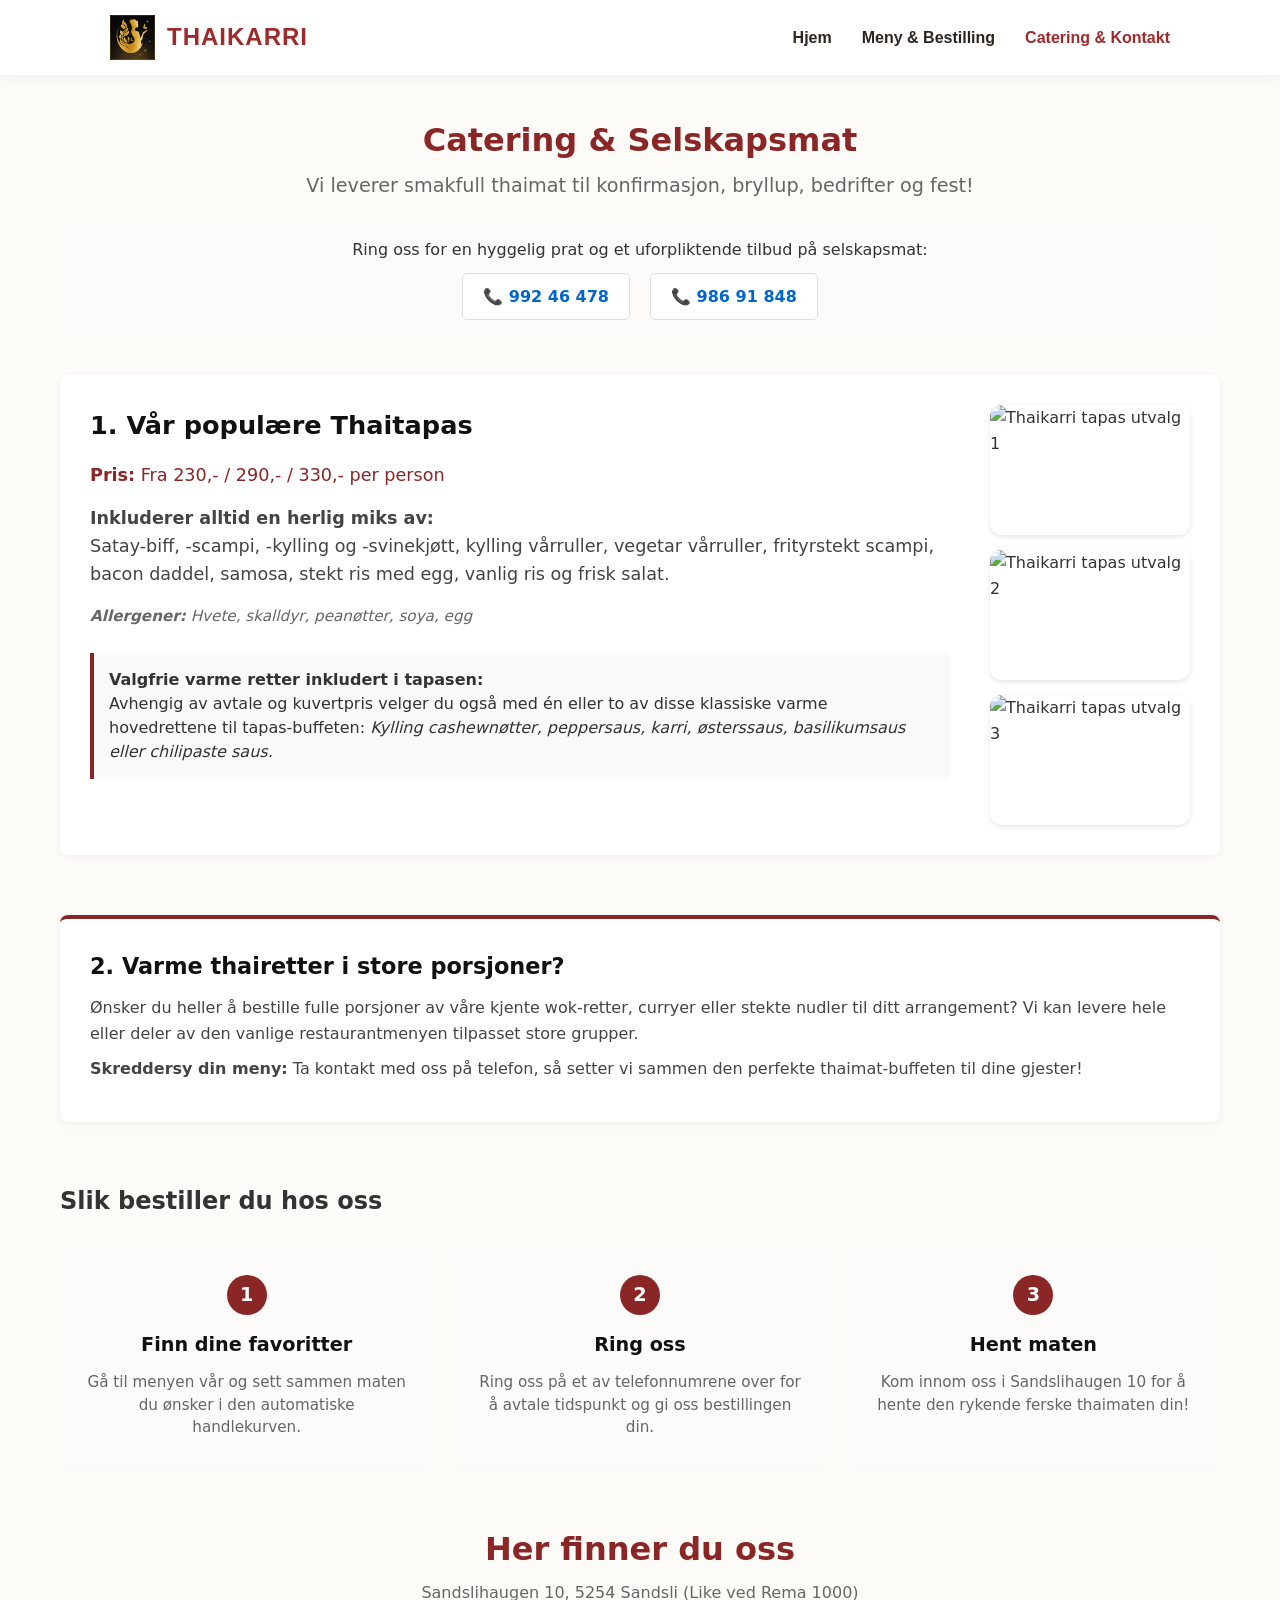
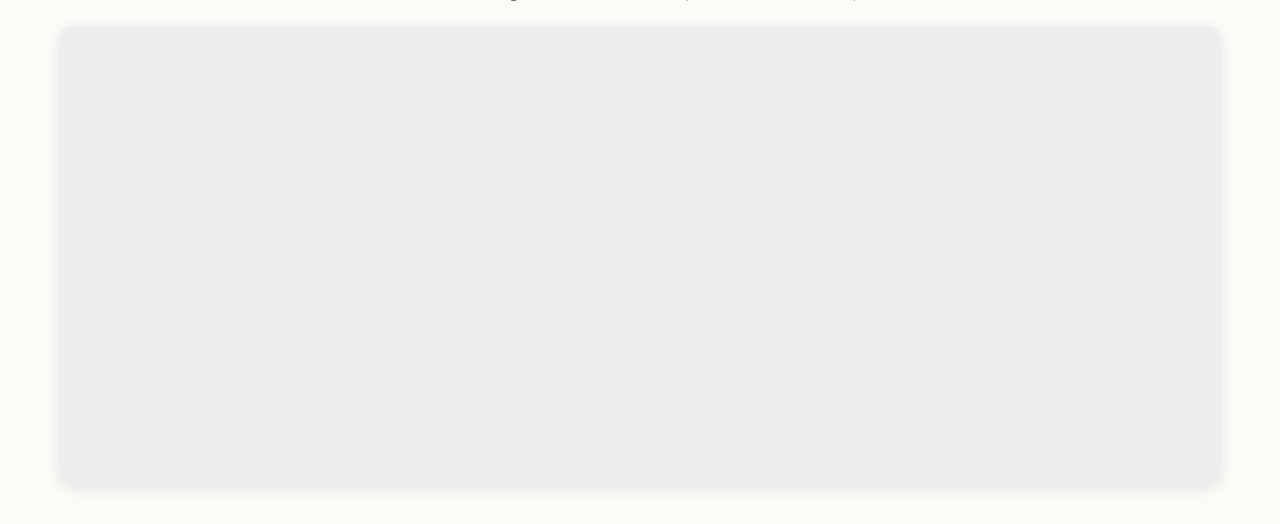
==== catering.html @ e6e2b479 "Første commit" ====
<!doctype html>
<html lang="no">
  <head>
    <meta charset="UTF-8" />
    <meta name="viewport" content="width=device-width, initial-scale=1.0" />
    <title>Catering | Thaikarri</title>
    <link rel="stylesheet" href="felles.css" />
    <link rel="stylesheet" href="catering.css" />
  </head>
  <body>
    <header>
      <nav class="nav-container">
        <a href="index.html" class="logo-link">
          <div class="logo-wrapper">
            <img src="logo.png" alt="Thaikarri Logo" class="header-logo" />
            <h1>THAIKARRI</h1>
          </div>
        </a>
        <ul class="nav-links">
          <li><a href="index.html">Hjem</a></li>
          <li><a href="meny.html">Meny & Bestilling</a></li>
          <li><a href="catering.html" class="active">Catering & Kontakt</a></li>
        </ul>
      </nav>
    </header>

    <main class="catering-container">
      <section class="catering-hoved">
        <h2>Catering & Selskapsmat</h2>
        <p class="pris-info">
          Vi leverer smakfull thaimat til konfirmasjon, bryllup, bedrifter og
          fest!
        </p>

        <div class="kontakt-bokser">
          <p>
            Ring oss for en hyggelig prat og et uforpliktende tilbud på
            selskapsmat:
          </p>
          <div class="tlf-knapper">
            <a href="tel:99246478" class="tlf-link">📞 992 46 478</a>
            <a href="tel:98691848" class="tlf-link">📞 986 91 848</a>
          </div>
        </div>

        <div class="tapas-meny-kort">
          <div class="tapas-tekst">
            <h3>1. Vår populære Thaitapas</h3>
            <p class="pris-tag">
              <strong>Pris:</strong> Fra 230,- / 290,- / 330,- per person
            </p>
            <p class="tapas-ingredienser">
              <strong>Inkluderer alltid en herlig miks av:</strong><br />
              Satay-biff, -scampi, -kylling og -svinekjøtt, kylling vårruller,
              vegetar vårruller, frityrstekt scampi, bacon daddel, samosa, stekt
              ris med egg, vanlig ris og frisk salat.
            </p>
            <p class="allergener">
              <strong>Allergener:</strong> Hvete, skalldyr, peanøtter, soya, egg
            </p>

            <div class="avtale-info">
              <p>
                <strong>Valgfrie varme retter inkludert i tapasen:</strong
                ><br />
                Avhengig av avtale og kuvertpris velger du også med én eller to
                av disse klassiske varme hovedrettene til tapas-buffeten:
                <em
                  >Kylling cashewnøtter, peppersaus, karri, østerssaus,
                  basilikumsaus eller chilipaste saus.</em
                >
              </p>
            </div>
          </div>

          <div class="tapas-bilder-galleri">
            <img src="catering-1.jpg" alt="Thaikarri tapas utvalg 1" />
            <img src="catering-2.jpg" alt="Thaikarri tapas utvalg 2" />
            <img src="catering-3.jpg" alt="Thaikarri tapas utvalg 3" />
          </div>
        </div>

        <div class="annen-catering-boks">
          <h3>2. Varme thairetter i store porsjoner?</h3>
          <p>
            Ønsker du heller å bestille fulle porsjoner av våre kjente
            wok-retter, curryer eller stekte nudler til ditt arrangement? Vi kan
            levere hele eller deler av den vanlige restaurantmenyen tilpasset
            store grupper.
          </p>
          <p>
            <strong>Skreddersy din meny:</strong> Ta kontakt med oss på telefon,
            så setter vi sammen den perfekte thaimat-buffeten til dine gjester!
          </p>
        </div>
      </section>

      <section class="bestilling-info-seksjon">
        <h2>Slik bestiller du hos oss</h2>
        <div class="steg-container">
          <div class="steg-boks">
            <div class="steg-tall">1</div>
            <h4>Finn dine favoritter</h4>
            <p>
              Gå til menyen vår og sett sammen maten du ønsker i den automatiske
              handlekurven.
            </p>
          </div>
          <div class="steg-boks">
            <div class="steg-tall">2</div>
            <h4>Ring oss</h4>
            <p>
              Ring oss på et av telefonnumrene over for å avtale tidspunkt og gi
              oss bestillingen din.
            </p>
          </div>
          <div class="steg-boks">
            <div class="steg-tall">3</div>
            <h4>Hent maten</h4>
            <p>
              Kom innom oss i Sandslihaugen 10 for å hente den rykende ferske
              thaimaten din!
            </p>
          </div>
        </div>
      </section>

      <section class="kart-seksjon">
        <h2>Her finner du oss</h2>
        <p class="adresse-tekst">
          Sandslihaugen 10, 5254 Sandsli (Like ved Rema 1000)
        </p>

        <div class="kart-wrapper">
          <iframe
            src="https://www.google.com/maps/embed?pb=!1m18!1m12!1m3!1d2035.7954988775683!2d5.281862577317711!3d60.29743507507914!2m3!1f0!2f0!3f0!3m2!1i1024!2i768!4f13.1!3m3!1m2!1s0x463cf905391c53df%3A0x6a214fa397268d06!2sSandslihaugen%2010%2C%205254%20Sandsli!5e0!3m2!1sno!2sno!4v1710000000000!5m2!1sno!2sno"
            width="100%"
            height="450"
            style="border: 0"
            allowfullscreen=""
            loading="lazy"
            referrerpolicy="no-referrer-when-downgrade"
          >
          </iframe>
        </div>
      </section>
    </main>
  </body>
</html>
---- felles.css ----
/* --- FELLES STILER OG VARIABLER --- */
:root {
  --bakgrunn: #fdfbf7; /* Varm, menneskelig kremhvit */
  --tekst-mork: #2c2520; /* Myk mørkegrå/brun i stedet for hard svart */
  --kontrast-rod: #9e2a2b; /* Dyp thairød (varm og innbydende) */
  --kontrast-gull: #e09f3e; /* Varm gul/gull til detaljer */
  --hvit: #ffffff;
  --font-hoved: "Segoe UI", Tahoma, Geneva, Verdana, sans-serif;
}

* {
  margin: 0;
  padding: 0;
  box-sizing: border-box;
}

body {
  font-family: var(--font-hoved);
  background-color: var(--bakgrunn);
  color: var(--tekst-mork);
  line-height: 1.6;
}

/* --- NAVIGASJON (HEADER) --- */
header {
  background-color: var(--hvit);
  box-shadow: 0 2px 10px rgba(0, 0, 0, 0.05);
  position: sticky;
  top: 0;
  z-index: 1000;
}

.nav-container {
  max-width: 1100px;
  margin: 0 auto;
  display: flex;
  justify-content: space-between;
  align-items: center;
  padding: 15px 20px; /* Justert for å matche ny logohøyde */
}

/* Klikkbar logo-lenke og innpakning */
.logo-link {
  text-decoration: none;
  color: inherit;
}

.logo-wrapper {
  display: flex;
  align-items: center;
  gap: 12px; /* Mellomrom mellom bildelogo og tekst */
}

.header-logo {
  height: 45px;
  width: auto;
  object-fit: contain;
}

.logo-wrapper h1 {
  font-size: 24px;
  color: var(--kontrast-rod);
  font-weight: 700;
  letter-spacing: 1px;
  margin: 0;
}

.nav-links {
  display: flex;
  list-style: none;
  gap: 30px;
}

.nav-links a {
  text-decoration: none;
  color: var(--tekst-mork);
  font-weight: 600;
  transition: color 0.3s;
}

.nav-links a:hover,
.nav-links a.active {
  color: var(--kontrast-rod);
}

/* --- KNAPPER --- */
.btn {
  display: inline-block;
  background-color: var(--kontrast-rod);
  color: var(--hvit);
  padding: 12px 24px;
  text-decoration: none;
  border-radius: 4px;
  font-weight: 600;
  transition: background 0.3s;
  border: none;
  cursor: pointer;
}

.btn:hover {
  background-color: #7a2021;
}

/* --- FOOTER --- */
footer {
  background-color: var(--tekst-mork);
  color: var(--bakgrunn);
  padding: 40px 20px;
  margin-top: 60px;
}

.footer-container {
  max-width: 1100px;
  margin: 0 auto;
  display: grid;
  grid-template-columns: repeat(auto-fit, minmax(250px, 1fr));
  gap: 30px;
}

.footer-section h3 {
  color: var(--kontrast-gull);
  margin-bottom: 15px;
}

.footer-bottom {
  text-align: center;
  margin-top: 30px;
  padding-top: 20px;
  border-top: 1px solid #453c35;
  font-size: 14px;
}
---- catering.css ----
/* --- Hovedoppsett for catering-siden --- */
.catering-container {
  max-width: 1200px;
  margin: 40px auto;
  padding: 0 20px;
  font-family:
    system-ui,
    -apple-system,
    sans-serif;
  color: #333;
}

/* Seksjonstitler og prisinfo */
.catering-hoved h2,
.kart-seksjon h2 {
  text-align: center;
  color: #8b2626; /* Fin rød-tone som matcher thaimat-stilen */
  font-size: 2rem;
  margin-bottom: 5px;
}

.pris-info {
  text-align: center;
  font-size: 1.2rem;
  color: #666;
  margin-bottom: 20px;
}

/* Telefonknapper og kontakt */
.kontakt-bokser {
  text-align: center;
  margin-bottom: 40px;
  background-color: #fcfbf9;
  padding: 15px;
  border-radius: 8px;
}

.tlf-knapper {
  display: flex;
  justify-content: center;
  gap: 20px;
  margin-top: 10px;
}

.tlf-link {
  display: inline-block;
  padding: 10px 20px;
  background-color: #fff;
  border: 1px solid #ddd;
  border-radius: 5px;
  color: #0066cc;
  text-decoration: none;
  font-weight: bold;
  transition: all 0.2s ease;
}

.tlf-link:hover {
  background-color: #0066cc;
  color: #fff;
  border-color: #0066cc;
}

/* --- Tapas-kortet (Flexbox-magien) --- */
.tapas-meny-kort {
  display: flex;
  justify-content: space-between;
  gap: 40px;
  background-color: #fff;
  padding: 30px;
  border-radius: 8px;
  box-shadow: 0 2px 10px rgba(0, 0, 0, 0.05);
  margin-bottom: 60px;
}

/* Venstresiden med tekst */
.tapas-tekst {
  flex: 1; /* Tar opp resten av plassen på venstre side */
}

.tapas-tekst h3 {
  font-size: 1.6rem;
  margin-top: 0;
  margin-bottom: 15px;
  color: #111;
}

.tapas-ingredienser {
  font-size: 1.1rem;
  line-height: 1.6;
  color: #444;
  margin-bottom: 15px;
}

.allergener {
  font-size: 0.95rem;
  color: #666;
  font-style: italic;
  margin-bottom: 25px;
}

.avtale-info {
  background-color: #f9f9f9;
  padding: 15px;
  border-left: 4px solid #8b2626;
  border-radius: 0 4px 4px 0;
}

.avtale-info p {
  margin: 0;
  line-height: 1.5;
}

/* Høyresiden med bildegalleriet */
.tapas-bilder-galleri {
  display: flex;
  flex-direction: column; /* Stabler bildene oppå hverandre */
  gap: 15px;
  width: 200px; /* Bestemmer bredden på bildekolonnen */
  flex-shrink: 0; /* Hindrer bildene i å bli klemt flate */
}

.tapas-bilder-galleri img {
  width: 100%;
  height: 130px;
  object-fit: cover; /* Sørger for at bildene fyller ut boksen pent uten å bli strukket */
  border-radius: 12px; /* De fine runde hjørnene fra bildet ditt */
  box-shadow: 0 2px 5px rgba(0, 0, 0, 0.1);
}

/* --- Kart-seksjonen --- */
.adresse-tekst {
  text-align: center;
  color: #666;
  margin-bottom: 20px;
}

.kart-wrapper {
  width: 100%;
  border-radius: 12px;
  overflow: hidden; /* Sørger for at selve kartet også får runde hjørner */
  box-shadow: 0 4px 15px rgba(0, 0, 0, 0.1);
  background-color: #eee;
}

/* --- Responsivt design (for mobilskjermer) --- */
@media (max-width: 768px) {
  .tapas-meny-kort {
    flex-direction: column; /* Flytter bildene under teksten på mobil */
  }

  .tapas-bilder-galleri {
    width: 100%; /* Bildene tar full bredde på mobil */
    flex-direction: row; /* Legger bildene ved siden av hverandre på mobil istedenfor */
    overflow-x: auto; /* Lar kunden scrolle sidelengs hvis det ikke er plass */
  }

  .tapas-bilder-galleri img {
    width: 31%;
    height: 100px;
  }

  .tlf-knapper {
    flex-direction: column;
    gap: 10px;
  }
}
/* --- Slik bestiller du seksjonen --- */
.bestilling-info-seksjon {
  margin-bottom: 60px;
}

.steg-container {
  display: flex;
  justify-content: space-between;
  gap: 20px;
  margin-top: 30px;
}

.steg-boks {
  flex: 1;
  background-color: #fcfbf9;
  padding: 25px;
  border-radius: 8px;
  text-align: center;
  box-shadow: 0 2px 8px rgba(0, 0, 0, 0.02);
}

.steg-tall {
  width: 40px;
  height: 40px;
  background-color: #8b2626;
  color: white;
  border-radius: 50%;
  display: flex;
  align-items: center;
  justify-content: center;
  font-weight: bold;
  font-size: 1.2rem;
  margin: 0 auto 15px auto;
}

.steg-boks h4 {
  margin: 0 0 10px 0;
  font-size: 1.2rem;
  color: #111;
}

.steg-boks p {
  margin: 0;
  color: #666;
  font-size: 0.95rem;
  line-height: 1.5;
}

/* Gjør det mobiltilpasset */
@media (max-width: 768px) {
  .steg-container {
    flex-direction: column;
    gap: 15px;
  }
}
.pris-tag {
  font-size: 1.1rem;
  color: #8b2626;
  margin-bottom: 15px;
}

.annen-catering-boks {
  background-color: #fff;
  padding: 30px;
  border-radius: 8px;
  box-shadow: 0 2px 10px rgba(0, 0, 0, 0.05);
  border-top: 4px solid #8b2626;
  margin-bottom: 60px;
}

.annen-catering-boks h3 {
  font-size: 1.4rem;
  color: #111;
  margin-top: 0;
  margin-bottom: 10px;
}

.annen-catering-boks p {
  color: #444;
  line-height: 1.6;
  margin-bottom: 10px;
}
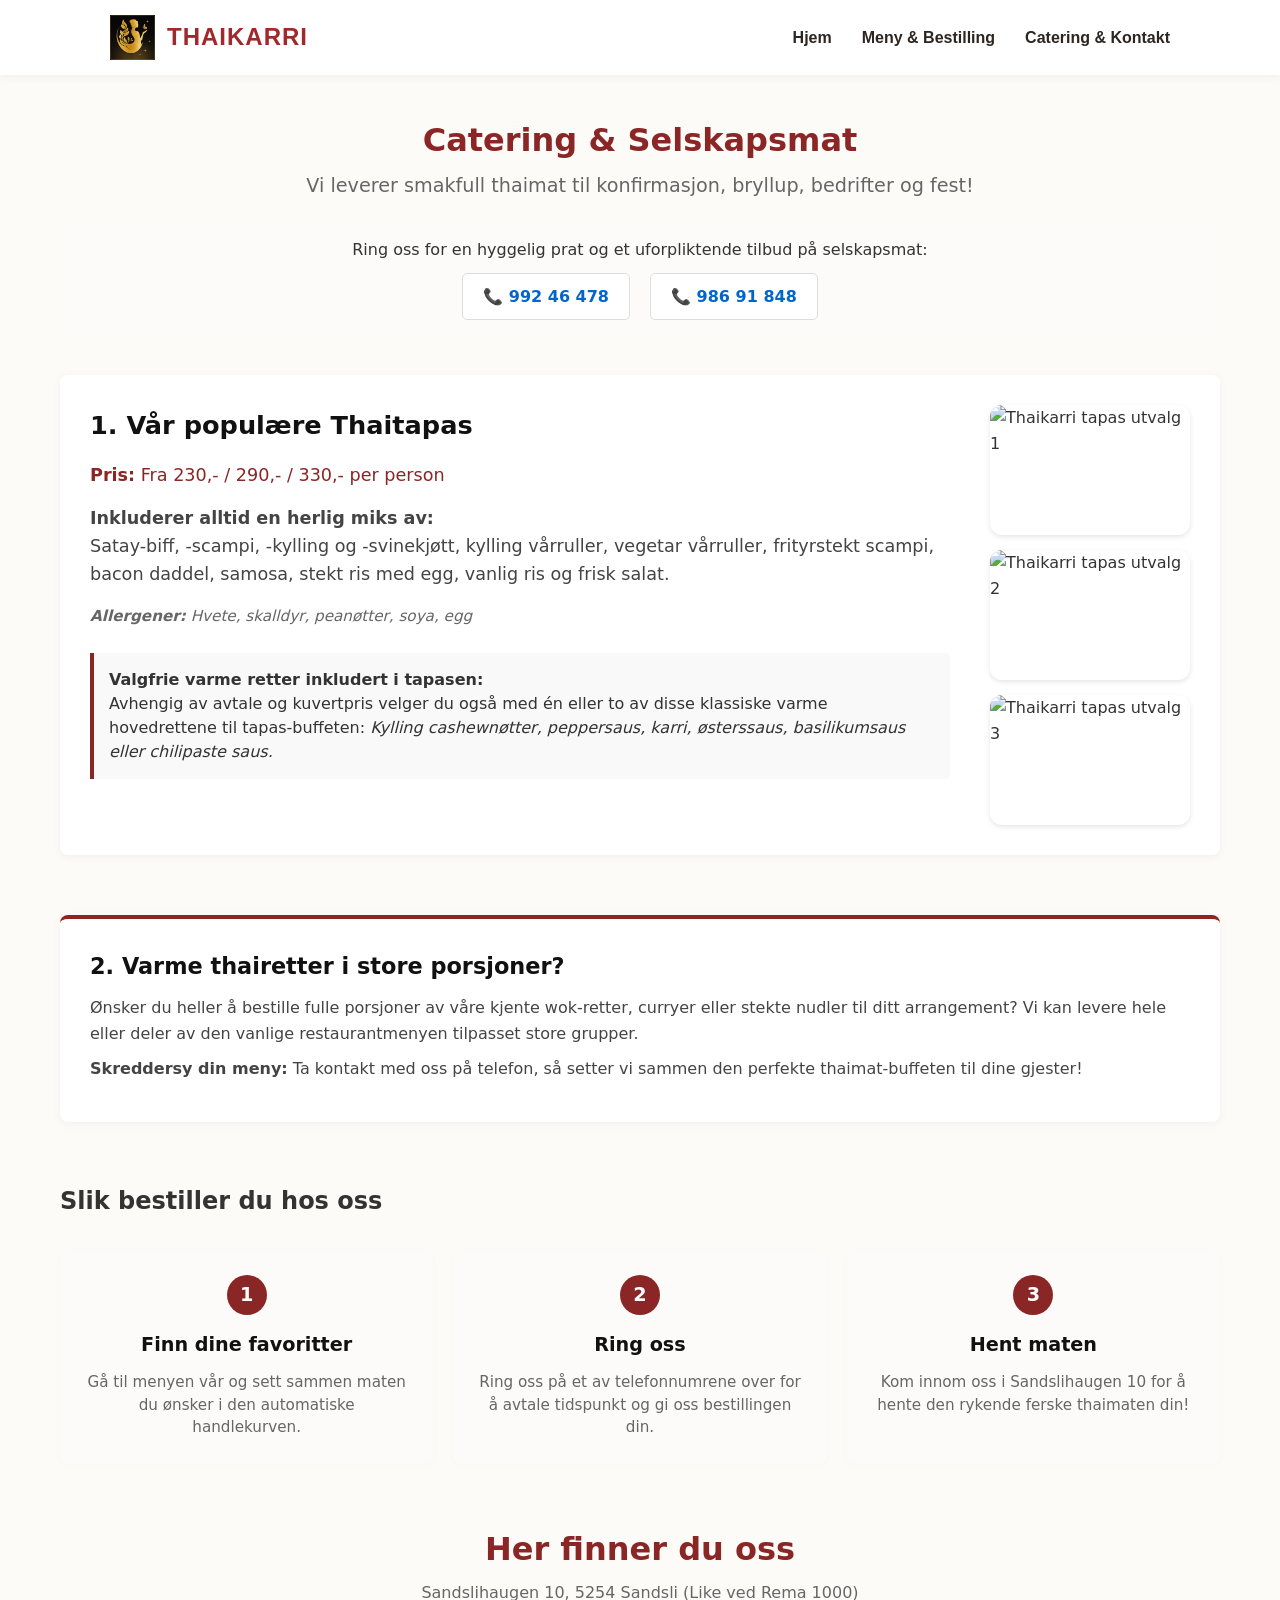
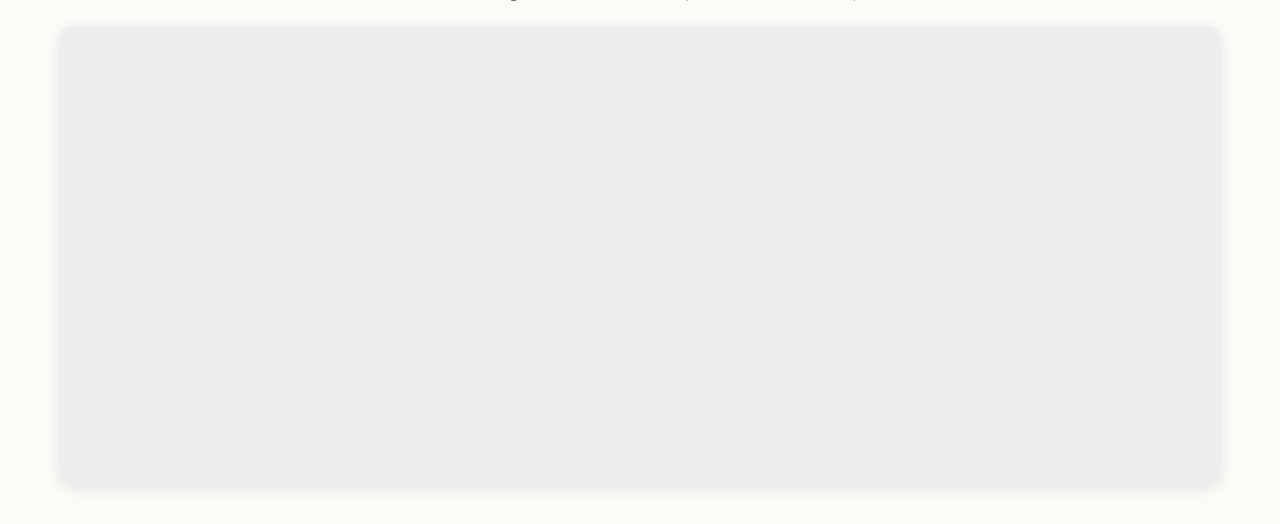
==== commit be5b9e3f: "mobilversjon" ====
--- a/catering.html
+++ b/catering.html
@@ -16,10 +16,17 @@
             <h1>THAIKARRI</h1>
           </div>
         </a>
-        <ul class="nav-links">
+
+        <div class="hamburger" id="hamburger-btn" onclick="toggleMenu()">
+          <span></span>
+          <span></span>
+          <span></span>
+        </div>
+
+        <ul class="nav-links" id="nav-links">
           <li><a href="index.html">Hjem</a></li>
           <li><a href="meny.html">Meny & Bestilling</a></li>
-          <li><a href="catering.html" class="active">Catering & Kontakt</a></li>
+          <li><a href="catering.html">Catering & Kontakt</a></li>
         </ul>
       </nav>
     </header>
@@ -145,5 +152,11 @@
         </div>
       </section>
     </main>
+    <script>
+      function toggleMenu() {
+        const nav = document.getElementById("nav-links");
+        nav.classList.toggle("active");
+      }
+    </script>
   </body>
 </html>
--- a/felles.css
+++ b/felles.css
@@ -129,3 +129,78 @@
   border-top: 1px solid #453c35;
   font-size: 14px;
 }
+/* --- HAMBURGERMENY STANDARD (Skjult på PC) --- */
+header {
+  position: relative;
+  background-color: #fff;
+  z-index: 100;
+}
+
+.hamburger {
+  display: none;
+  flex-direction: column;
+  cursor: pointer;
+  gap: 5px;
+}
+
+.hamburger span {
+  width: 30px;
+  height: 3px;
+  background-color: #8b2626; /* Thaikarri-rødfargen */
+  border-radius: 3px;
+  transition: all 0.3s ease;
+}
+
+/* --- MOBILVERSJON FOR ALLE SIDER --- */
+@media (max-width: 768px) {
+  /* Viser hamburger-knappen */
+  .hamburger {
+    display: flex;
+  }
+
+  /* Skjuler den vanlige menyen og gjør den om til en drop-down */
+  .nav-links {
+    display: none;
+    flex-direction: column;
+    position: absolute;
+    top: 100%; /* Legger seg rett under headeren */
+    left: 0;
+    width: 100%;
+    background-color: #fff;
+    box-shadow: 0 4px 10px rgba(0, 0, 0, 0.1);
+    padding: 20px 0;
+    text-align: center;
+    margin: 0;
+  }
+
+  /* Denne slår inn når knappen trykkes (takket være JavaScripten) */
+  .nav-links.active {
+    display: flex;
+  }
+
+  .nav-links li {
+    margin: 15px 0;
+  }
+
+  /* Fikser oppsettet på selve meny-siden */
+  .meny-layout {
+    flex-direction: column; /* Legger handlekurven UNDER maten på mobil */
+  }
+
+  .meny-grid {
+    grid-template-columns: 1fr; /* 1 kolonne med mat på små skjermer (ikke 2 eller 3) */
+    gap: 20px;
+  }
+
+  /* Fikser filter-knappene så de kan rulles bortover på mobil */
+  .filter-tags {
+    display: flex;
+    flex-wrap: nowrap;
+    overflow-x: auto;
+    padding-bottom: 10px;
+  }
+
+  .filter-btn {
+    white-space: nowrap;
+  }
+}
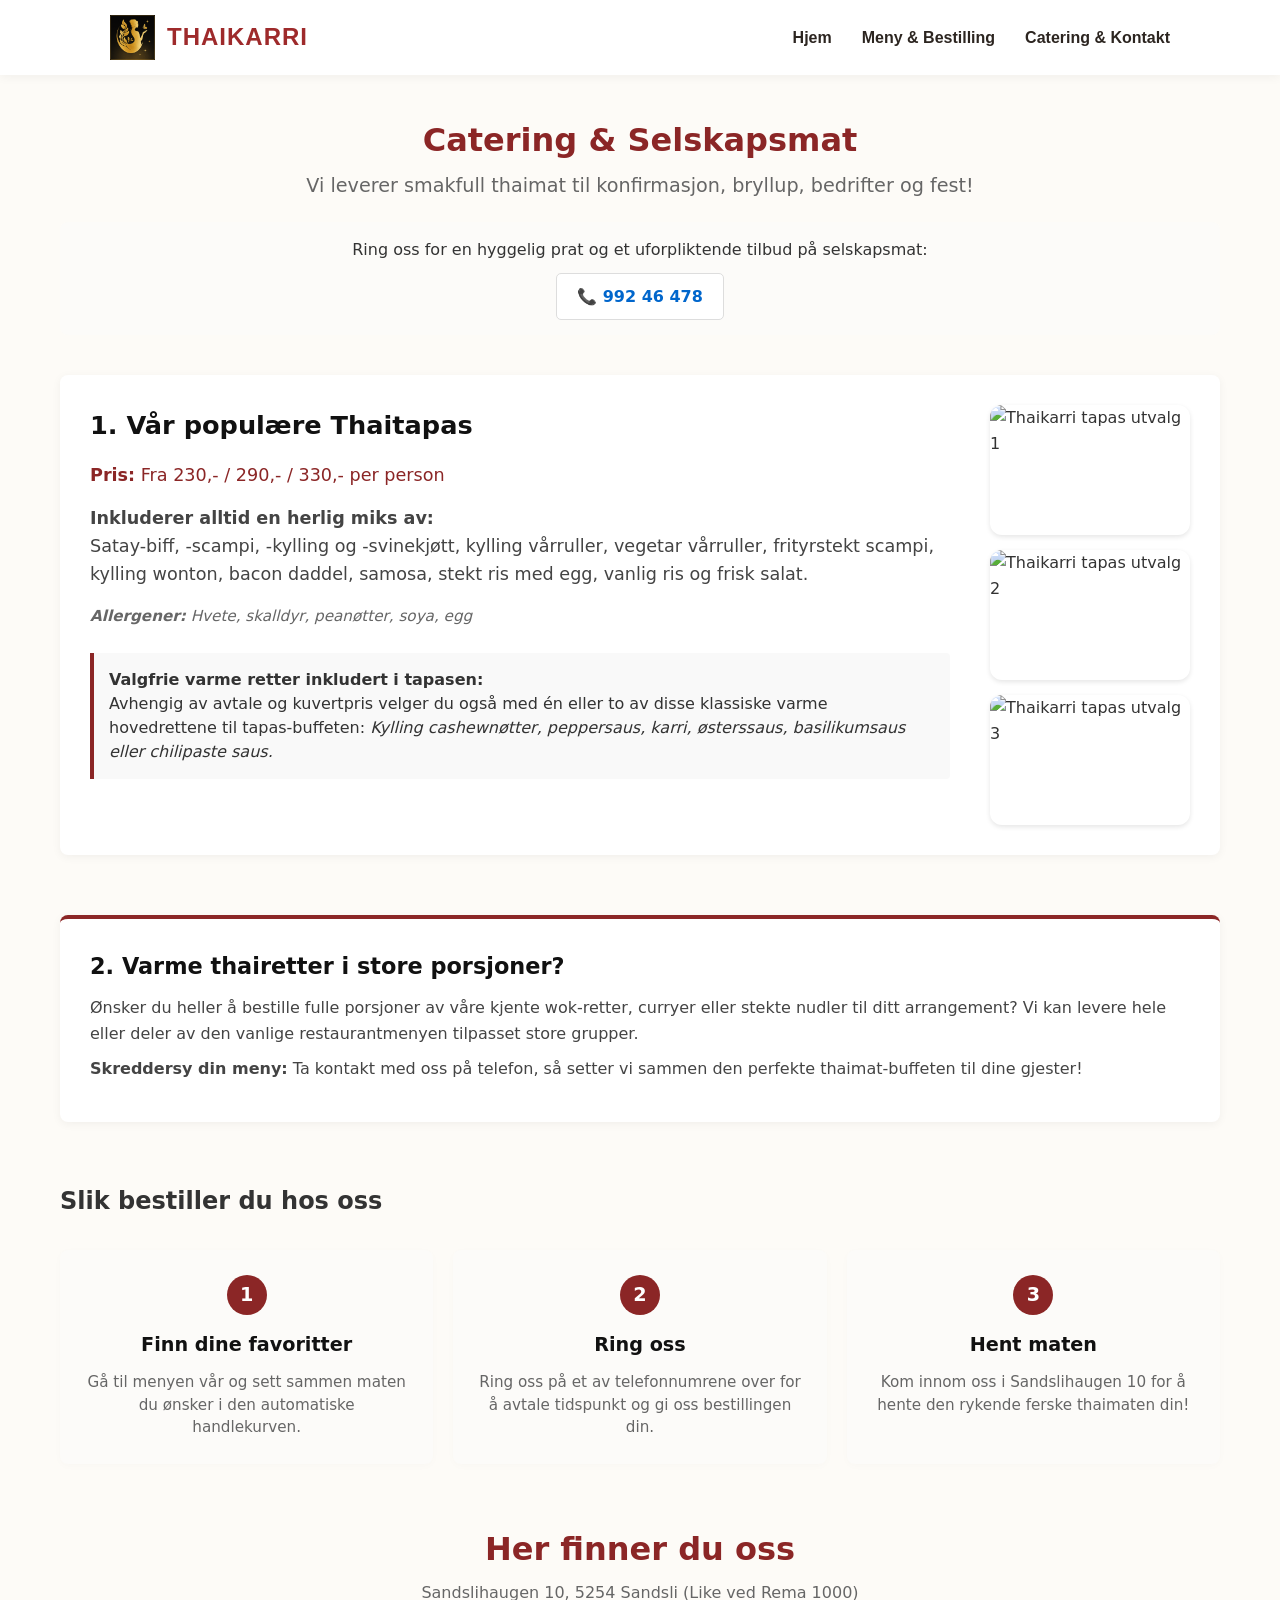
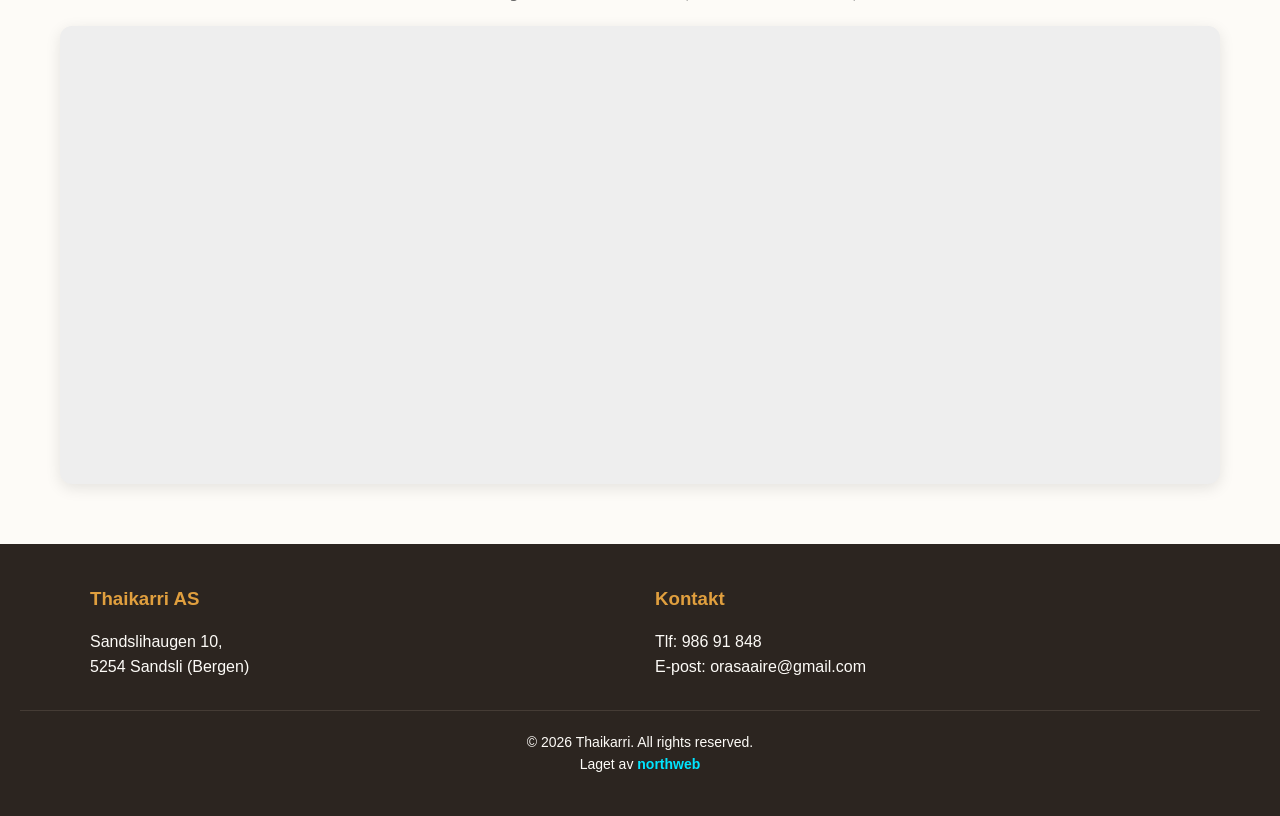
==== commit 507427d6: "fiksa alt fra mailen og la til footer på alle sider." ====
--- a/catering.html
+++ b/catering.html
@@ -46,7 +46,7 @@
           </p>
           <div class="tlf-knapper">
             <a href="tel:99246478" class="tlf-link">📞 992 46 478</a>
-            <a href="tel:98691848" class="tlf-link">📞 986 91 848</a>
+            <!--<a href="tel:98691848" class="tlf-link">📞 986 91 848</a>-->
           </div>
         </div>
 
@@ -59,8 +59,8 @@
             <p class="tapas-ingredienser">
               <strong>Inkluderer alltid en herlig miks av:</strong><br />
               Satay-biff, -scampi, -kylling og -svinekjøtt, kylling vårruller,
-              vegetar vårruller, frityrstekt scampi, bacon daddel, samosa, stekt
-              ris med egg, vanlig ris og frisk salat.
+              vegetar vårruller, frityrstekt scampi, kylling wonton, bacon
+              daddel, samosa, stekt ris med egg, vanlig ris og frisk salat.
             </p>
             <p class="allergener">
               <strong>Allergener:</strong> Hvete, skalldyr, peanøtter, soya, egg
@@ -152,6 +152,28 @@
         </div>
       </section>
     </main>
+    <footer>
+      <div class="footer-container">
+        <div class="footer-section">
+          <h3>Thaikarri AS</h3>
+          <p>Sandslihaugen 10,<br />5254 Sandsli (Bergen)</p>
+        </div>
+        <div class="footer-section">
+          <h3>Kontakt</h3>
+          <p>Tlf: 986 91 848</p>
+          <p>E-post: orasaaire@gmail.com</p>
+        </div>
+      </div>
+      <div class="footer-bottom">
+        <p>&copy; 2026 Thaikarri. All rights reserved.</p>
+        <p>
+          Laget av
+          <a href="https://northweb.no" class="northweb-credit" target="_blank"
+            >northweb</a
+          >
+        </p>
+      </div>
+    </footer>
     <script>
       function toggleMenu() {
         const nav = document.getElementById("nav-links");
--- a/felles.css
+++ b/felles.css
@@ -204,3 +204,20 @@
     white-space: nowrap;
   }
 }
+
+/* --- CREDITS --- */
+.northweb-credit {
+  color: #00e5ff;
+  text-decoration: none;
+  font-weight: bold;
+  transition:
+    text-shadow 0.3s ease,
+    color 0.3s ease;
+}
+
+.northweb-credit:hover {
+  color: #90f4ff;
+  text-shadow:
+    0 0 5px #00e5ff,
+    0 0 10px #00e5ff;
+}
